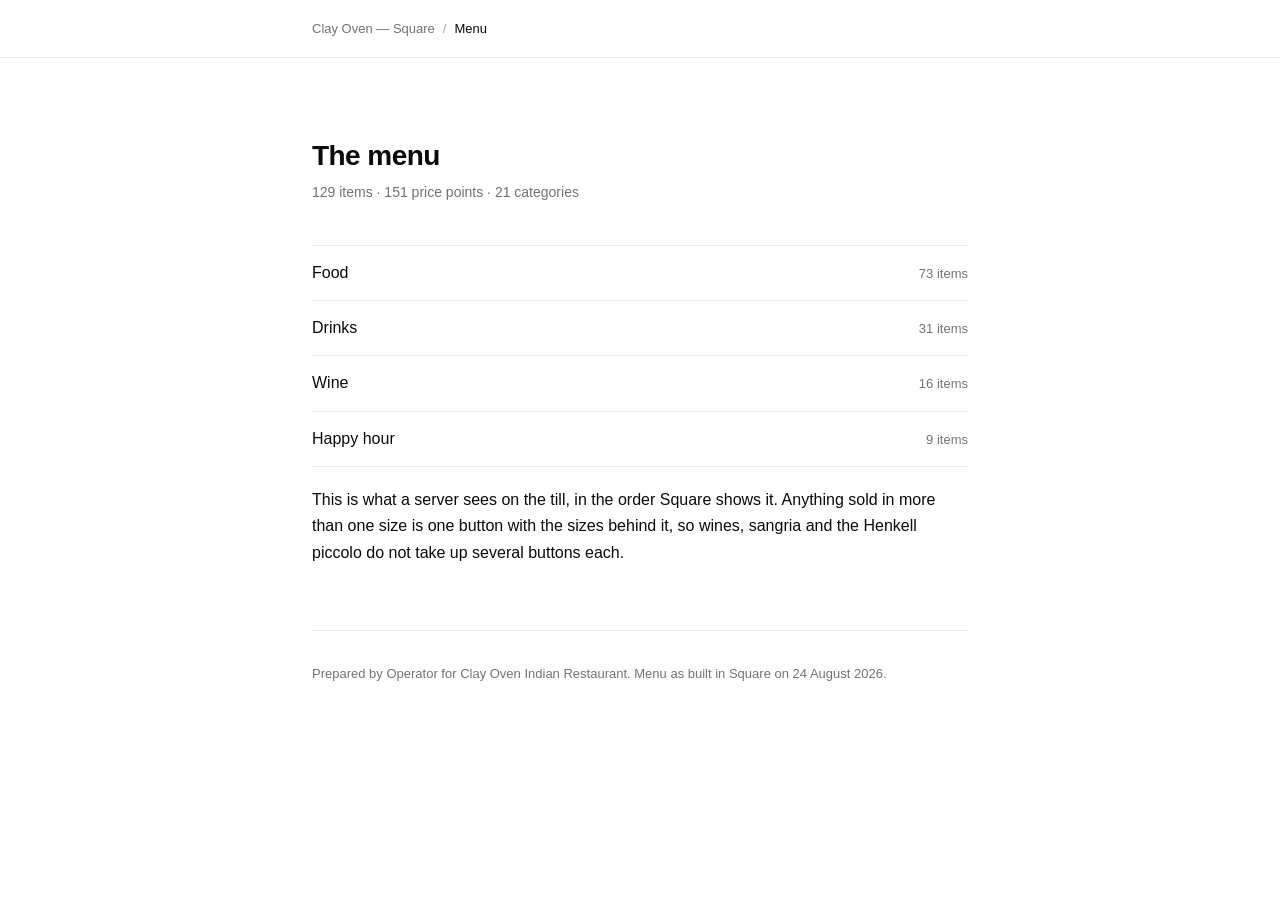
==== menu/index.html @ 003ad1fe "Split into nested pages, add the full menu, light mode only" ====
<!doctype html>
<html lang="en">
<head>
<meta charset="utf-8">
<meta name="viewport" content="width=device-width, initial-scale=1">
<meta name="robots" content="noindex, nofollow">
<title>The menu — Clay Oven</title>
<link rel="stylesheet" href="../style.css">
</head>
<body>
<header>
  <nav><a href="../">Clay Oven — Square</a><span class="sep">/</span><a href="../menu/">Menu</a></nav>
</header>
<main>
  <h1>The menu</h1>
  <p class="meta">129 items · 151 price points · 21 categories</p>
  <ul class="index">
    <li><a href="food/">Food</a><span>73 items</span></li>
    <li><a href="drinks/">Drinks</a><span>31 items</span></li>
    <li><a href="wine/">Wine</a><span>16 items</span></li>
    <li><a href="happy-hour/">Happy hour</a><span>9 items</span></li>
  </ul>

  <p>This is what a server sees on the till, in the order Square shows it. Anything sold in more than one size is one button with the sizes behind it, so wines, sangria and the Henkell piccolo do not take up several buttons each.</p>
  <hr>
  <footer>Prepared by Operator for Clay Oven Indian Restaurant. Menu as built in Square on 24 August 2026.</footer>
</main>
</body>
</html>
---- style.css ----
:root {
  --bg: #ffffff;
  --fg: #0a0a0a;
  --muted: #737373;
  --faint: #a3a3a3;
  --line: #eaeaea;
  --soft: #fafafa;
  --accent: #b45309;
}
* { box-sizing: border-box; }
html { -webkit-text-size-adjust: 100%; }
body {
  margin: 0;
  background: var(--bg);
  color: var(--fg);
  font: 16px/1.65 ui-sans-serif, -apple-system, "Segoe UI", Roboto, Helvetica, Arial, sans-serif;
  -webkit-font-smoothing: antialiased;
}
header {
  border-bottom: 1px solid var(--line);
  background: var(--bg);
}
header nav {
  max-width: 44rem;
  margin: 0 auto;
  padding: 1.125rem 1.5rem;
  font-size: 0.8125rem;
  color: var(--muted);
}
header nav a { color: var(--muted); border: 0; }
header nav a:hover { color: var(--fg); }
header nav a:last-child { color: var(--fg); }
header .here { color: var(--fg); }
main {
  max-width: 44rem;
  margin: 0 auto;
  padding: 5rem 1.5rem 8rem;
}
h1 {
  font-size: 1.75rem;
  line-height: 1.25;
  letter-spacing: -0.02em;
  font-weight: 600;
  margin: 0 0 2.5rem;
}
h2 {
  font-size: 1.25rem;
  letter-spacing: -0.015em;
  font-weight: 600;
  margin: 4rem 0 1.25rem;
}
h1 + .meta { margin: -2rem 0 2.5rem; }
p { margin: 0 0 1.25rem; }
a { color: inherit; text-decoration: none; border-bottom: 1px solid var(--line); }
a:hover { border-color: var(--muted); }
.meta { color: var(--muted); font-size: 0.875rem; }
.lede { font-size: 1.0625rem; max-width: 38rem; }
.sep { color: var(--faint); margin: 0 0.5rem; }
.figures {
  display: grid;
  grid-template-columns: repeat(4, minmax(0, 1fr));
  gap: 2rem 1.5rem;
  margin: 3rem 0 0;
  padding: 2rem 0;
  border-top: 1px solid var(--line);
  border-bottom: 1px solid var(--line);
}
.figures b {
  display: block;
  font-size: 1.5rem;
  font-weight: 600;
  letter-spacing: -0.02em;
  font-variant-numeric: tabular-nums;
}
.figures span {
  display: block;
  color: var(--muted);
  font-size: 0.8125rem;
  margin-top: 0.25rem;
}
ul.index {
  list-style: none;
  margin: 0 0 1.25rem;
  padding: 0;
  border-top: 1px solid var(--line);
}
ul.index li {
  display: flex;
  justify-content: space-between;
  align-items: baseline;
  gap: 1rem;
  border-bottom: 1px solid var(--line);
  margin: 0;
  padding: 0;
}
ul.index li a {
  flex: 1;
  border: 0;
  padding: 0.875rem 0;
  font-weight: 500;
}
ul.index li a:hover { color: var(--accent); }
ul.index li span { color: var(--muted); font-size: 0.8125rem; }
table {
  width: 100%;
  border-collapse: collapse;
  font-size: 0.9375rem;
  margin: 0 0 1.25rem;
}
th {
  text-align: left;
  font-weight: 500;
  color: var(--muted);
  font-size: 0.8125rem;
  padding: 0 1rem 0.625rem 0;
  border-bottom: 1px solid var(--line);
}
td {
  padding: 0.75rem 1rem 0.75rem 0;
  border-bottom: 1px solid var(--line);
  vertical-align: top;
}
th:last-child, td:last-child { padding-right: 0; }
td.num { font-variant-numeric: tabular-nums; white-space: nowrap; }
table.menu td { padding: 0.8125rem 1rem 0.8125rem 0; }
table.menu td.num { text-align: right; }
table.menu .note {
  display: block;
  color: var(--muted);
  font-size: 0.8125rem;
  margin-top: 0.15rem;
}
table.menu .size { color: var(--muted); font-size: 0.8125rem; }
ul { margin: 0 0 1.25rem; padding-left: 1.1rem; }
li { margin-bottom: 0.5rem; }
li::marker { color: var(--muted); }
code {
  font-family: ui-monospace, SFMono-Regular, Menlo, Consolas, monospace;
  font-size: 0.875em;
  background: var(--soft);
  border: 1px solid var(--line);
  border-radius: 4px;
  padding: 0.1em 0.35em;
}
pre {
  background: var(--soft);
  border: 1px solid var(--line);
  border-radius: 8px;
  padding: 1.125rem 1.25rem;
  overflow-x: auto;
  font-family: ui-monospace, SFMono-Regular, Menlo, Consolas, monospace;
  font-size: 0.8125rem;
  line-height: 1.7;
  margin: 0 0 1.25rem;
}
pre code { background: none; border: 0; padding: 0; font-size: inherit; }
blockquote {
  margin: 0 0 1.25rem;
  padding-left: 1.125rem;
  border-left: 2px solid var(--line);
  color: var(--muted);
}
.tag {
  display: inline-block;
  font-size: 0.75rem;
  padding: 0.1rem 0.5rem;
  border-radius: 999px;
  border: 1px solid var(--line);
  color: var(--muted);
  vertical-align: 0.15em;
  margin-left: 0.5rem;
  font-weight: 500;
}
.tag.open { color: var(--accent); border-color: #f0d5b4; }
hr { border: 0; border-top: 1px solid var(--line); margin: 4rem 0 0; }
footer { color: var(--muted); font-size: 0.8125rem; margin-top: 2rem; }
@media (max-width: 640px) {
  main { padding: 3rem 1.25rem 5rem; }
  header nav { padding: 1rem 1.25rem; }
  .figures { grid-template-columns: repeat(2, minmax(0, 1fr)); gap: 1.75rem 1.5rem; }
}
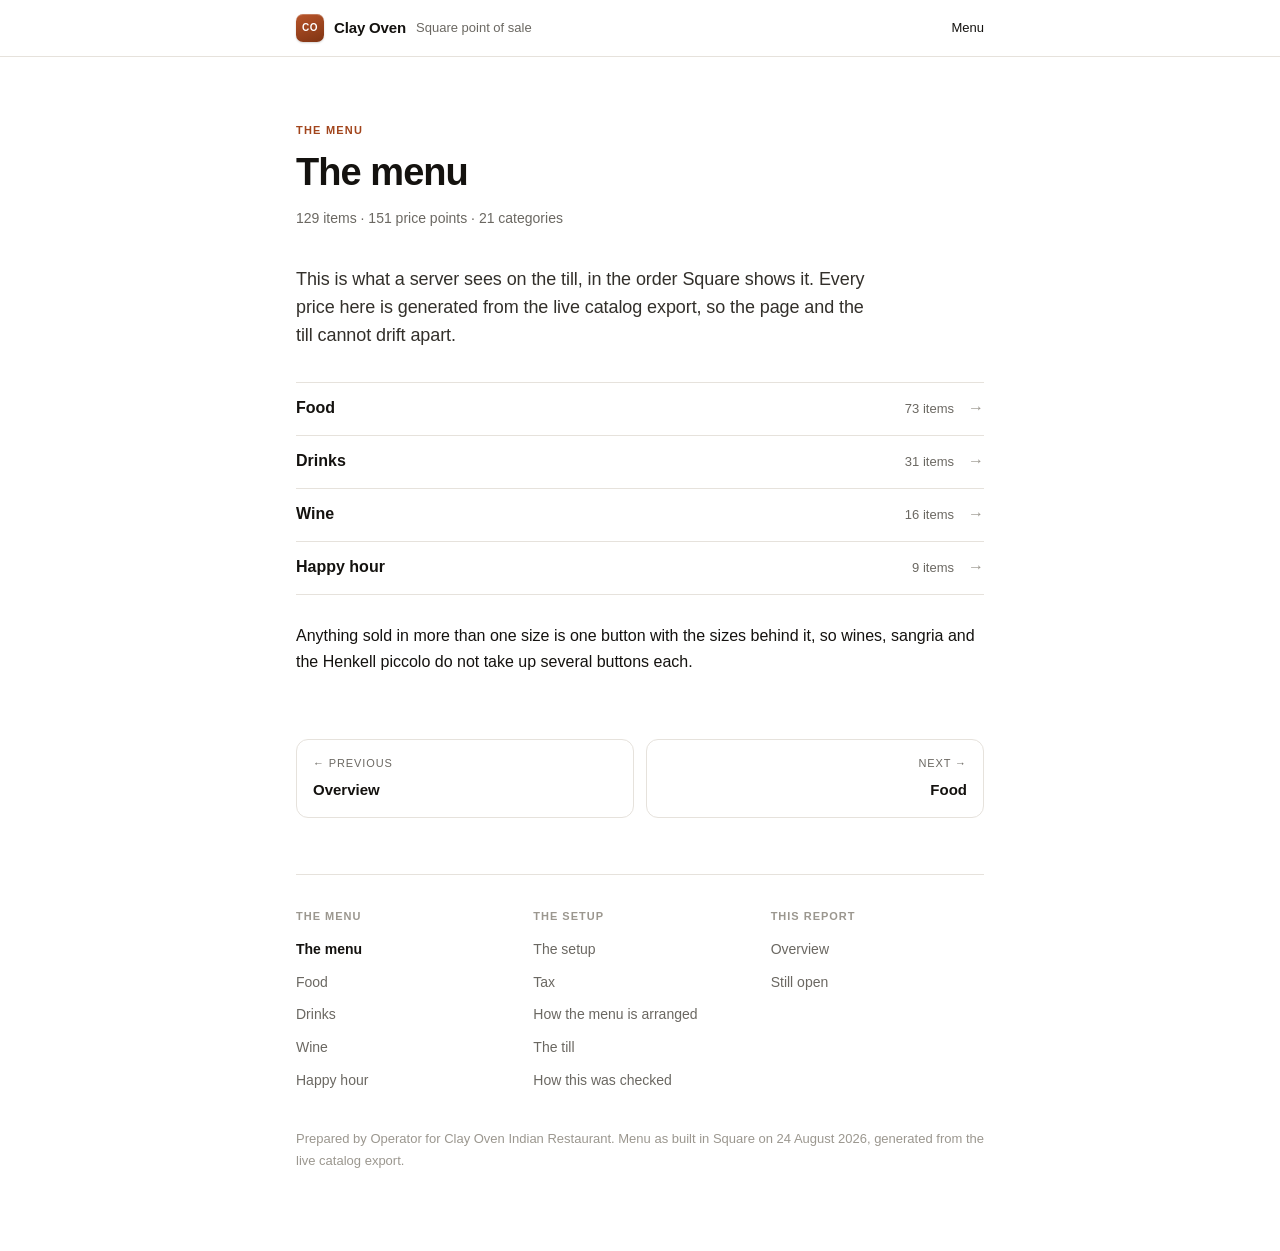
==== commit cfa22347: "Redesign: obvious link affordances, stat tiles, pager and site nav Links now read as links (accent, " ====
--- a/menu/index.html
+++ b/menu/index.html
@@ -2,28 +2,72 @@
 <html lang="en">
 <head>
 <meta charset="utf-8">
-<meta name="viewport" content="width=device-width, initial-scale=1">
+<meta name="viewport" content="width=device-width, initial-scale=1, viewport-fit=cover">
 <meta name="robots" content="noindex, nofollow">
+<meta name="color-scheme" content="light">
+<meta name="theme-color" content="#ffffff">
 <title>The menu — Clay Oven</title>
-<link rel="stylesheet" href="../style.css">
+<link rel="stylesheet" href="../style.css?v=2">
 </head>
 <body>
+<a class="skip" href="#content">Skip to content</a>
 <header>
-  <nav><a href="../">Clay Oven — Square</a><span class="sep">/</span><a href="../menu/">Menu</a></nav>
+  <div class="bar">
+    <a class="brand" href="../"><span class="mark" aria-hidden="true">CO</span><span class="wordmark">Clay Oven</span><span class="sub">Square point of sale</span></a>
+    <nav class="crumbs" aria-label="Breadcrumb"><span class="here" aria-current="page">Menu</span></nav>
+  </div>
 </header>
-<main>
-  <h1>The menu</h1>
-  <p class="meta">129 items · 151 price points · 21 categories</p>
+<main id="content">
+  <div class="pagehead">
+    <p class="kicker">The menu</p>
+    <h1>The menu</h1>
+    <p class="meta">129 items · 151 price points · 21 categories</p>
+  </div>
+  <p class="lede">This is what a server sees on the till, in the order Square shows it. Every price here is generated from the live catalog export, so the page and the till cannot drift apart.</p>
   <ul class="index">
-    <li><a href="food/">Food</a><span>73 items</span></li>
-    <li><a href="drinks/">Drinks</a><span>31 items</span></li>
-    <li><a href="wine/">Wine</a><span>16 items</span></li>
-    <li><a href="happy-hour/">Happy hour</a><span>9 items</span></li>
+    <li><a href="food/"><span class="label">Food</span><span class="detail">73 items</span><span class="chev" aria-hidden="true">→</span></a></li>
+    <li><a href="drinks/"><span class="label">Drinks</span><span class="detail">31 items</span><span class="chev" aria-hidden="true">→</span></a></li>
+    <li><a href="wine/"><span class="label">Wine</span><span class="detail">16 items</span><span class="chev" aria-hidden="true">→</span></a></li>
+    <li><a href="happy-hour/"><span class="label">Happy hour</span><span class="detail">9 items</span><span class="chev" aria-hidden="true">→</span></a></li>
   </ul>
 
-  <p>This is what a server sees on the till, in the order Square shows it. Anything sold in more than one size is one button with the sizes behind it, so wines, sangria and the Henkell piccolo do not take up several buttons each.</p>
-  <hr>
-  <footer>Prepared by Operator for Clay Oven Indian Restaurant. Menu as built in Square on 24 August 2026.</footer>
+  <p>Anything sold in more than one size is one button with the sizes behind it, so wines, sangria and the Henkell piccolo do not take up several buttons each.</p>
+  <nav class="pager" aria-label="Previous and next page">
+    <a class="to-prev" href="../"><span class="dir">← Previous</span><span class="to">Overview</span></a>
+    <a class="to-next" href="../menu/food/"><span class="dir">Next →</span><span class="to">Food</span></a>
+  </nav>
+  <footer class="siteend">
+  <nav class="sitenav" aria-label="All pages">
+    <div>
+      <h3>The menu</h3>
+      <ul class="pages">
+        <li><a href="../menu/" aria-current="page">The menu</a></li>
+        <li><a href="../menu/food/">Food</a></li>
+        <li><a href="../menu/drinks/">Drinks</a></li>
+        <li><a href="../menu/wine/">Wine</a></li>
+        <li><a href="../menu/happy-hour/">Happy hour</a></li>
+      </ul>
+    </div>
+    <div>
+      <h3>The setup</h3>
+      <ul class="pages">
+        <li><a href="../setup/">The setup</a></li>
+        <li><a href="../setup/tax/">Tax</a></li>
+        <li><a href="../setup/menu/">How the menu is arranged</a></li>
+        <li><a href="../setup/till/">The till</a></li>
+        <li><a href="../setup/verification/">How this was checked</a></li>
+      </ul>
+    </div>
+    <div>
+      <h3>This report</h3>
+      <ul class="pages">
+        <li><a href="../">Overview</a></li>
+        <li><a href="../open/">Still open</a></li>
+      </ul>
+    </div>
+  </nav>
+    <p class="colophon">Prepared by Operator for Clay Oven Indian Restaurant. Menu as built in Square on 24 August 2026, generated from the live catalog export.</p>
+  </footer>
 </main>
 </body>
 </html>
--- a/style.css
+++ b/style.css
@@ -1,106 +1,300 @@
 :root {
   --bg: #ffffff;
-  --fg: #0a0a0a;
-  --muted: #737373;
-  --faint: #a3a3a3;
-  --line: #eaeaea;
-  --soft: #fafafa;
-  --accent: #b45309;
+  --paper: #faf8f6;
+  --fg: #14120f;
+  --muted: #6b6862;
+  --faint: #9b978f;
+  --line: #e6e2dc;
+  --line-soft: #f0ece6;
+  --accent: #a2451c;
+  --accent-ink: #7f3413;
+  --accent-soft: #fbf1ea;
+  --accent-line: #e8cdb9;
+  --radius: 12px;
+  --wrap: 46rem;
+  --pad: 1.5rem;
 }
 * { box-sizing: border-box; }
-html { -webkit-text-size-adjust: 100%; }
+html {
+  -webkit-text-size-adjust: 100%;
+  color-scheme: light;
+  scroll-behavior: smooth;
+}
 body {
   margin: 0;
   background: var(--bg);
   color: var(--fg);
-  font: 16px/1.65 ui-sans-serif, -apple-system, "Segoe UI", Roboto, Helvetica, Arial, sans-serif;
+  font: 16px/1.65 ui-sans-serif, -apple-system, BlinkMacSystemFont, "Segoe UI", Roboto, Helvetica, Arial, sans-serif;
   -webkit-font-smoothing: antialiased;
+  text-rendering: optimizeLegibility;
+  touch-action: manipulation;
+}
+
+/* ------------------------------------------------------------------ chrome */
+
+.skip {
+  position: absolute;
+  left: -9999px;
+}
+.skip:focus {
+  position: fixed;
+  left: 0.75rem;
+  top: 0.75rem;
+  z-index: 20;
+  background: var(--fg);
+  color: #fff;
+  padding: 0.6rem 0.9rem;
+  border-radius: 8px;
+  font-size: 0.875rem;
+  text-decoration: none;
 }
 header {
+  position: sticky;
+  top: 0;
+  z-index: 10;
+  background: rgba(255, 255, 255, 0.88);
+  backdrop-filter: saturate(180%) blur(10px);
+  -webkit-backdrop-filter: saturate(180%) blur(10px);
   border-bottom: 1px solid var(--line);
-  background: var(--bg);
-}
-header nav {
-  max-width: 44rem;
+}
+header .bar {
+  max-width: var(--wrap);
   margin: 0 auto;
-  padding: 1.125rem 1.5rem;
+  padding: 0.75rem max(var(--pad), env(safe-area-inset-right)) 0.75rem max(var(--pad), env(safe-area-inset-left));
+  display: flex;
+  align-items: center;
+  gap: 0.875rem;
+  min-height: 3.5rem;
+}
+.brand {
+  display: flex;
+  align-items: center;
+  gap: 0.625rem;
+  text-decoration: none;
+  color: var(--fg);
+  border-radius: 8px;
+}
+.brand .mark {
+  display: grid;
+  place-items: center;
+  width: 1.75rem;
+  height: 1.75rem;
+  flex: none;
+  border-radius: 7px;
+  background: linear-gradient(160deg, #b9552a, var(--accent-ink));
+  box-shadow: inset 0 1px 0 rgba(255, 255, 255, 0.25), 0 1px 2px rgba(20, 18, 15, 0.18);
+  color: #fff;
+  font-size: 0.625rem;
+  font-weight: 700;
+  letter-spacing: 0.04em;
+}
+.brand .wordmark { font-size: 0.9375rem; font-weight: 600; letter-spacing: -0.01em; white-space: nowrap; }
+.brand .sub { color: var(--muted); font-size: 0.8125rem; white-space: nowrap; }
+.brand:hover .wordmark { color: var(--accent); }
+.crumbs {
+  margin-left: auto;
   font-size: 0.8125rem;
   color: var(--muted);
-}
-header nav a { color: var(--muted); border: 0; }
-header nav a:hover { color: var(--fg); }
-header nav a:last-child { color: var(--fg); }
-header .here { color: var(--fg); }
+  white-space: nowrap;
+  overflow: hidden;
+  text-overflow: ellipsis;
+}
+.crumbs a { color: var(--muted); text-decoration: none; }
+.crumbs a:hover { color: var(--accent); text-decoration: underline; text-underline-offset: 3px; }
+.crumbs .here { color: var(--fg); }
+.crumbs .slash { color: var(--faint); margin: 0 0.4rem; }
+
 main {
-  max-width: 44rem;
+  max-width: var(--wrap);
   margin: 0 auto;
-  padding: 5rem 1.5rem 8rem;
+  padding: 4rem max(var(--pad), env(safe-area-inset-right)) 5rem max(var(--pad), env(safe-area-inset-left));
+}
+
+/* -------------------------------------------------------------- typography */
+
+.pagehead { margin: 0 0 2.25rem; }
+.kicker {
+  margin: 0 0 0.75rem;
+  font-size: 0.6875rem;
+  font-weight: 650;
+  letter-spacing: 0.11em;
+  text-transform: uppercase;
+  color: var(--accent);
 }
 h1 {
-  font-size: 1.75rem;
-  line-height: 1.25;
-  letter-spacing: -0.02em;
-  font-weight: 600;
-  margin: 0 0 2.5rem;
-}
+  font-size: clamp(1.75rem, 1.35rem + 1.7vw, 2.375rem);
+  line-height: 1.15;
+  letter-spacing: -0.025em;
+  font-weight: 650;
+  margin: 0;
+  text-wrap: balance;
+}
+.pagehead .meta { margin: 0.75rem 0 0; }
 h2 {
-  font-size: 1.25rem;
+  font-size: 1.1875rem;
   letter-spacing: -0.015em;
-  font-weight: 600;
-  margin: 4rem 0 1.25rem;
-}
-h1 + .meta { margin: -2rem 0 2.5rem; }
-p { margin: 0 0 1.25rem; }
-a { color: inherit; text-decoration: none; border-bottom: 1px solid var(--line); }
-a:hover { border-color: var(--muted); }
+  font-weight: 650;
+  margin: 3.25rem 0 1rem;
+  scroll-margin-top: 5.5rem;
+  text-wrap: balance;
+}
+h2::before {
+  content: "";
+  display: block;
+  width: 1.75rem;
+  height: 2px;
+  border-radius: 2px;
+  background: var(--accent);
+  opacity: 0.85;
+  margin-bottom: 0.875rem;
+}
+h2.cat::before { display: none; }
+p { margin: 0 0 1.25rem; text-wrap: pretty; }
 .meta { color: var(--muted); font-size: 0.875rem; }
-.lede { font-size: 1.0625rem; max-width: 38rem; }
-.sep { color: var(--faint); margin: 0 0.5rem; }
+.lede {
+  font-size: 1.125rem;
+  line-height: 1.55;
+  letter-spacing: -0.005em;
+  color: #33302b;
+  max-width: 36rem;
+  margin-bottom: 2rem;
+}
+.sep { color: var(--faint); margin: 0 0.4rem; }
+
+/* Inline links read as links: accent, underlined, offset. */
+main p a, main li a, main td a, main blockquote a {
+  color: var(--accent);
+  text-decoration: underline;
+  text-decoration-thickness: 1px;
+  text-underline-offset: 0.18em;
+  text-decoration-color: var(--accent-line);
+  border-radius: 3px;
+}
+main p a:hover, main li a:hover, main td a:hover {
+  color: var(--accent-ink);
+  text-decoration-color: currentColor;
+}
+a:focus-visible, button:focus-visible, [tabindex]:focus-visible {
+  outline: 2px solid var(--accent);
+  outline-offset: 3px;
+  border-radius: 4px;
+}
+
+/* ------------------------------------------------------------ stat tiles */
+
 .figures {
   display: grid;
   grid-template-columns: repeat(4, minmax(0, 1fr));
-  gap: 2rem 1.5rem;
-  margin: 3rem 0 0;
-  padding: 2rem 0;
-  border-top: 1px solid var(--line);
-  border-bottom: 1px solid var(--line);
+  gap: 0.625rem;
+  margin: 0 0 1rem;
+  padding: 0;
+  list-style: none;
+}
+.figures div {
+  background: var(--paper);
+  border: 1px solid var(--line);
+  border-radius: var(--radius);
+  padding: 0.875rem 1rem 1rem;
+  min-width: 0;
 }
 .figures b {
   display: block;
-  font-size: 1.5rem;
-  font-weight: 600;
-  letter-spacing: -0.02em;
+  font-size: 1.625rem;
+  line-height: 1.1;
+  font-weight: 650;
+  letter-spacing: -0.03em;
   font-variant-numeric: tabular-nums;
 }
 .figures span {
   display: block;
   color: var(--muted);
   font-size: 0.8125rem;
-  margin-top: 0.25rem;
-}
+  line-height: 1.3;
+  margin-top: 0.35rem;
+}
+
+/* ------------------------------------------------------------ index rows */
+
 ul.index {
   list-style: none;
-  margin: 0 0 1.25rem;
+  margin: 1.25rem 0 1.75rem;
   padding: 0;
   border-top: 1px solid var(--line);
 }
 ul.index li {
-  display: flex;
-  justify-content: space-between;
-  align-items: baseline;
-  gap: 1rem;
-  border-bottom: 1px solid var(--line);
   margin: 0;
   padding: 0;
+  border-bottom: 1px solid var(--line);
 }
 ul.index li a {
-  flex: 1;
-  border: 0;
-  padding: 0.875rem 0;
-  font-weight: 500;
-}
-ul.index li a:hover { color: var(--accent); }
-ul.index li span { color: var(--muted); font-size: 0.8125rem; }
+  display: flex;
+  align-items: center;
+  gap: 0.875rem;
+  min-height: 3.25rem;
+  padding: 0.75rem;
+  margin: 0 -0.75rem;
+  border-radius: 10px;
+  color: var(--fg);
+  text-decoration: none;
+  font-weight: 550;
+  transition: background-color 0.15s ease, color 0.15s ease;
+}
+ul.index li a:hover { background: var(--paper); color: var(--accent); }
+ul.index .label { min-width: 0; }
+ul.index .detail {
+  margin-left: auto;
+  color: var(--muted);
+  font-size: 0.8125rem;
+  font-weight: 400;
+  font-variant-numeric: tabular-nums;
+  text-align: right;
+}
+ul.index .chev {
+  flex: none;
+  color: var(--faint);
+  transition: transform 0.15s ease, color 0.15s ease;
+}
+ul.index li a:hover .chev { color: var(--accent); transform: translateX(3px); }
+
+/* --------------------------------------------------------- category jump */
+
+.jump {
+  display: flex;
+  flex-wrap: wrap;
+  gap: 0.5rem;
+  margin: 0 0 2.5rem;
+  padding: 0;
+}
+.jump a {
+  display: inline-flex;
+  align-items: center;
+  min-height: 2.25rem;
+  padding: 0 0.75rem;
+  border: 1px solid var(--line);
+  border-radius: 999px;
+  background: #fff;
+  color: var(--muted);
+  font-size: 0.8125rem;
+  text-decoration: none;
+  transition: background-color 0.15s ease, color 0.15s ease, border-color 0.15s ease;
+}
+.jump a:hover { background: var(--accent-soft); border-color: var(--accent-line); color: var(--accent); }
+
+/* ------------------------------------------------------------- callout */
+
+.callout {
+  background: var(--accent-soft);
+  border: 1px solid var(--accent-line);
+  border-radius: var(--radius);
+  padding: 1.125rem 1.25rem 1.25rem;
+  margin: 2.5rem 0 0;
+}
+.callout p { margin: 0; }
+.callout b { color: var(--accent-ink); }
+.callout .cta { margin-top: 0.75rem; font-size: 0.9375rem; }
+
+/* -------------------------------------------------------------- tables */
+
 table {
   width: 100%;
   border-collapse: collapse;
@@ -109,43 +303,73 @@
 }
 th {
   text-align: left;
-  font-weight: 500;
-  color: var(--muted);
-  font-size: 0.8125rem;
+  font-weight: 600;
+  color: var(--muted);
+  font-size: 0.75rem;
+  letter-spacing: 0.06em;
+  text-transform: uppercase;
   padding: 0 1rem 0.625rem 0;
   border-bottom: 1px solid var(--line);
 }
 td {
   padding: 0.75rem 1rem 0.75rem 0;
+  border-bottom: 1px solid var(--line-soft);
+  vertical-align: top;
+}
+th:last-child, td:last-child { padding-right: 0; }
+td.num { font-variant-numeric: tabular-nums; }
+h2.cat {
+  display: flex;
+  align-items: baseline;
+  gap: 0.75rem;
+  margin-top: 2.75rem;
+  font-size: 1.0625rem;
+  padding-bottom: 0.5rem;
   border-bottom: 1px solid var(--line);
-  vertical-align: top;
-}
-th:last-child, td:last-child { padding-right: 0; }
-td.num { font-variant-numeric: tabular-nums; white-space: nowrap; }
+}
+h2.cat .count {
+  margin-left: auto;
+  font-size: 0.6875rem;
+  font-weight: 600;
+  letter-spacing: 0.07em;
+  text-transform: uppercase;
+  color: var(--faint);
+  white-space: nowrap;
+}
+table.menu { margin-top: 0.25rem; }
 table.menu td { padding: 0.8125rem 1rem 0.8125rem 0; }
-table.menu td.num { text-align: right; }
+table.menu td.num {
+  text-align: right;
+  font-weight: 550;
+  width: 1%;
+}
+table.menu .pp { white-space: nowrap; }
 table.menu .note {
   display: block;
   color: var(--muted);
   font-size: 0.8125rem;
-  margin-top: 0.15rem;
-}
-table.menu .size { color: var(--muted); font-size: 0.8125rem; }
-ul { margin: 0 0 1.25rem; padding-left: 1.1rem; }
-li { margin-bottom: 0.5rem; }
-li::marker { color: var(--muted); }
+  line-height: 1.45;
+  margin-top: 0.2rem;
+}
+table.menu .size { color: var(--muted); font-size: 0.8125rem; font-weight: 400; }
+
+/* ---------------------------------------------------- lists and blocks */
+
+main ul:not(.index):not(.jump):not(.pages) { margin: 0 0 1.25rem; padding-left: 1.1rem; }
+main ul:not(.index):not(.jump):not(.pages) li { margin-bottom: 0.5rem; }
+li::marker { color: var(--accent); }
 code {
   font-family: ui-monospace, SFMono-Regular, Menlo, Consolas, monospace;
   font-size: 0.875em;
-  background: var(--soft);
-  border: 1px solid var(--line);
-  border-radius: 4px;
+  background: var(--paper);
+  border: 1px solid var(--line);
+  border-radius: 5px;
   padding: 0.1em 0.35em;
 }
 pre {
-  background: var(--soft);
-  border: 1px solid var(--line);
-  border-radius: 8px;
+  background: var(--paper);
+  border: 1px solid var(--line);
+  border-radius: var(--radius);
   padding: 1.125rem 1.25rem;
   overflow-x: auto;
   font-family: ui-monospace, SFMono-Regular, Menlo, Consolas, monospace;
@@ -156,26 +380,162 @@
 pre code { background: none; border: 0; padding: 0; font-size: inherit; }
 blockquote {
   margin: 0 0 1.25rem;
-  padding-left: 1.125rem;
-  border-left: 2px solid var(--line);
-  color: var(--muted);
+  padding: 0.25rem 0 0.25rem 1.125rem;
+  border-left: 2px solid var(--accent-line);
+  color: var(--muted);
+  font-style: italic;
 }
 .tag {
   display: inline-block;
   font-size: 0.75rem;
-  padding: 0.1rem 0.5rem;
+  line-height: 1.5;
+  padding: 0.05rem 0.5rem;
   border-radius: 999px;
   border: 1px solid var(--line);
-  color: var(--muted);
-  vertical-align: 0.15em;
+  background: var(--paper);
+  color: var(--muted);
+  vertical-align: 0.1em;
   margin-left: 0.5rem;
   font-weight: 500;
-}
-.tag.open { color: var(--accent); border-color: #f0d5b4; }
-hr { border: 0; border-top: 1px solid var(--line); margin: 4rem 0 0; }
-footer { color: var(--muted); font-size: 0.8125rem; margin-top: 2rem; }
-@media (max-width: 640px) {
-  main { padding: 3rem 1.25rem 5rem; }
-  header nav { padding: 1rem 1.25rem; }
-  .figures { grid-template-columns: repeat(2, minmax(0, 1fr)); gap: 1.75rem 1.5rem; }
-}
+  font-style: normal;
+  white-space: nowrap;
+}
+.tag.open {
+  color: var(--accent-ink);
+  border-color: var(--accent-line);
+  background: var(--accent-soft);
+}
+.status {
+  display: flex;
+  align-items: center;
+  gap: 0.625rem;
+  border: 1px solid var(--line);
+  background: var(--paper);
+  border-radius: var(--radius);
+  padding: 0.75rem 1rem;
+  font-size: 0.9375rem;
+  font-weight: 550;
+}
+.status .dot {
+  width: 0.5rem;
+  height: 0.5rem;
+  border-radius: 50%;
+  flex: none;
+  background: #1a7f4b;
+  box-shadow: 0 0 0 3px rgba(26, 127, 75, 0.15);
+}
+
+/* --------------------------------------------------------------- pager */
+
+.pager {
+  display: grid;
+  grid-template-columns: 1fr 1fr;
+  gap: 0.75rem;
+  margin: 4rem 0 0;
+}
+.pager a {
+  display: block;
+  border: 1px solid var(--line);
+  border-radius: var(--radius);
+  padding: 0.875rem 1rem;
+  text-decoration: none;
+  color: var(--fg);
+  background: #fff;
+  transition: background-color 0.15s ease, border-color 0.15s ease;
+}
+.pager a:hover { background: var(--paper); border-color: var(--accent-line); }
+.pager .dir {
+  display: block;
+  font-size: 0.6875rem;
+  letter-spacing: 0.08em;
+  text-transform: uppercase;
+  color: var(--muted);
+  margin-bottom: 0.25rem;
+}
+.pager .to { font-size: 0.9375rem; font-weight: 550; }
+.pager a:hover .to { color: var(--accent); }
+.pager .to-next { text-align: right; }
+
+/* ------------------------------------------------------------- footer */
+
+.siteend {
+  margin-top: 3.5rem;
+  padding-top: 2rem;
+  border-top: 1px solid var(--line);
+}
+.sitenav {
+  display: grid;
+  grid-template-columns: repeat(auto-fit, minmax(10rem, 1fr));
+  gap: 1.75rem 1.5rem;
+  margin-bottom: 2rem;
+}
+.sitenav h3 {
+  margin: 0 0 0.5rem;
+  font-size: 0.6875rem;
+  font-weight: 650;
+  letter-spacing: 0.09em;
+  text-transform: uppercase;
+  color: var(--faint);
+}
+.sitenav ul { list-style: none; margin: 0; padding: 0; }
+.sitenav li { margin: 0; }
+.sitenav a {
+  display: block;
+  padding: 0.3rem 0;
+  font-size: 0.875rem;
+  color: var(--muted);
+  text-decoration: none;
+}
+.sitenav a:hover { color: var(--accent); text-decoration: underline; text-underline-offset: 3px; }
+.sitenav a[aria-current="page"] { color: var(--fg); font-weight: 550; }
+.colophon { color: var(--faint); font-size: 0.8125rem; margin: 0; }
+
+/* ------------------------------------------------------------ responsive */
+
+@media (max-width: 700px) {
+  main { padding-top: 2.75rem; padding-bottom: 3.5rem; }
+  :root { --pad: 1.125rem; }
+  .brand .sub { display: none; }
+  .crumbs { font-size: 0.75rem; }
+  .figures { grid-template-columns: repeat(2, minmax(0, 1fr)); }
+  .figures div { padding: 0.75rem 0.875rem 0.875rem; }
+  .figures b { font-size: 1.5rem; }
+  /* Row links stack: title and chevron on one line, the detail under it. */
+  ul.index li a { flex-wrap: wrap; gap: 0.5rem 0.875rem; }
+  ul.index .label { flex: 1 1 auto; }
+  ul.index .chev { order: 2; margin-left: auto; }
+  ul.index .detail {
+    order: 3;
+    flex: 1 0 100%;
+    margin: -0.15rem 0 0;
+    text-align: left;
+  }
+  .pager { grid-template-columns: 1fr; }
+  .pager .to-next { text-align: left; }
+  .pager .empty { display: none; }
+  /* Sizes stack cleanly instead of running off the side of the phone. */
+  table.menu td.num { text-align: right; }
+  table.menu td.num .sep { display: none; }
+  table.menu .pp { display: block; line-height: 1.5; }
+  h2 { margin-top: 2.75rem; }
+}
+@media (max-width: 380px) {
+  .figures { gap: 0.5rem; }
+  .figures b { font-size: 1.375rem; }
+}
+@media (prefers-reduced-motion: reduce) {
+  html { scroll-behavior: auto; }
+  * { transition: none !important; animation: none !important; }
+}
+
+/* ---------------------------------------------------------------- print */
+
+@media print {
+  header, .pager, .sitenav, .skip, .jump, .callout { display: none !important; }
+  main { max-width: none; padding: 0; }
+  a { color: inherit !important; text-decoration: none !important; }
+  h2 { break-after: avoid; }
+  h2::before { display: none; }
+  tr, .figures div { break-inside: avoid; }
+  .siteend { border-top: 1px solid #ccc; }
+}
